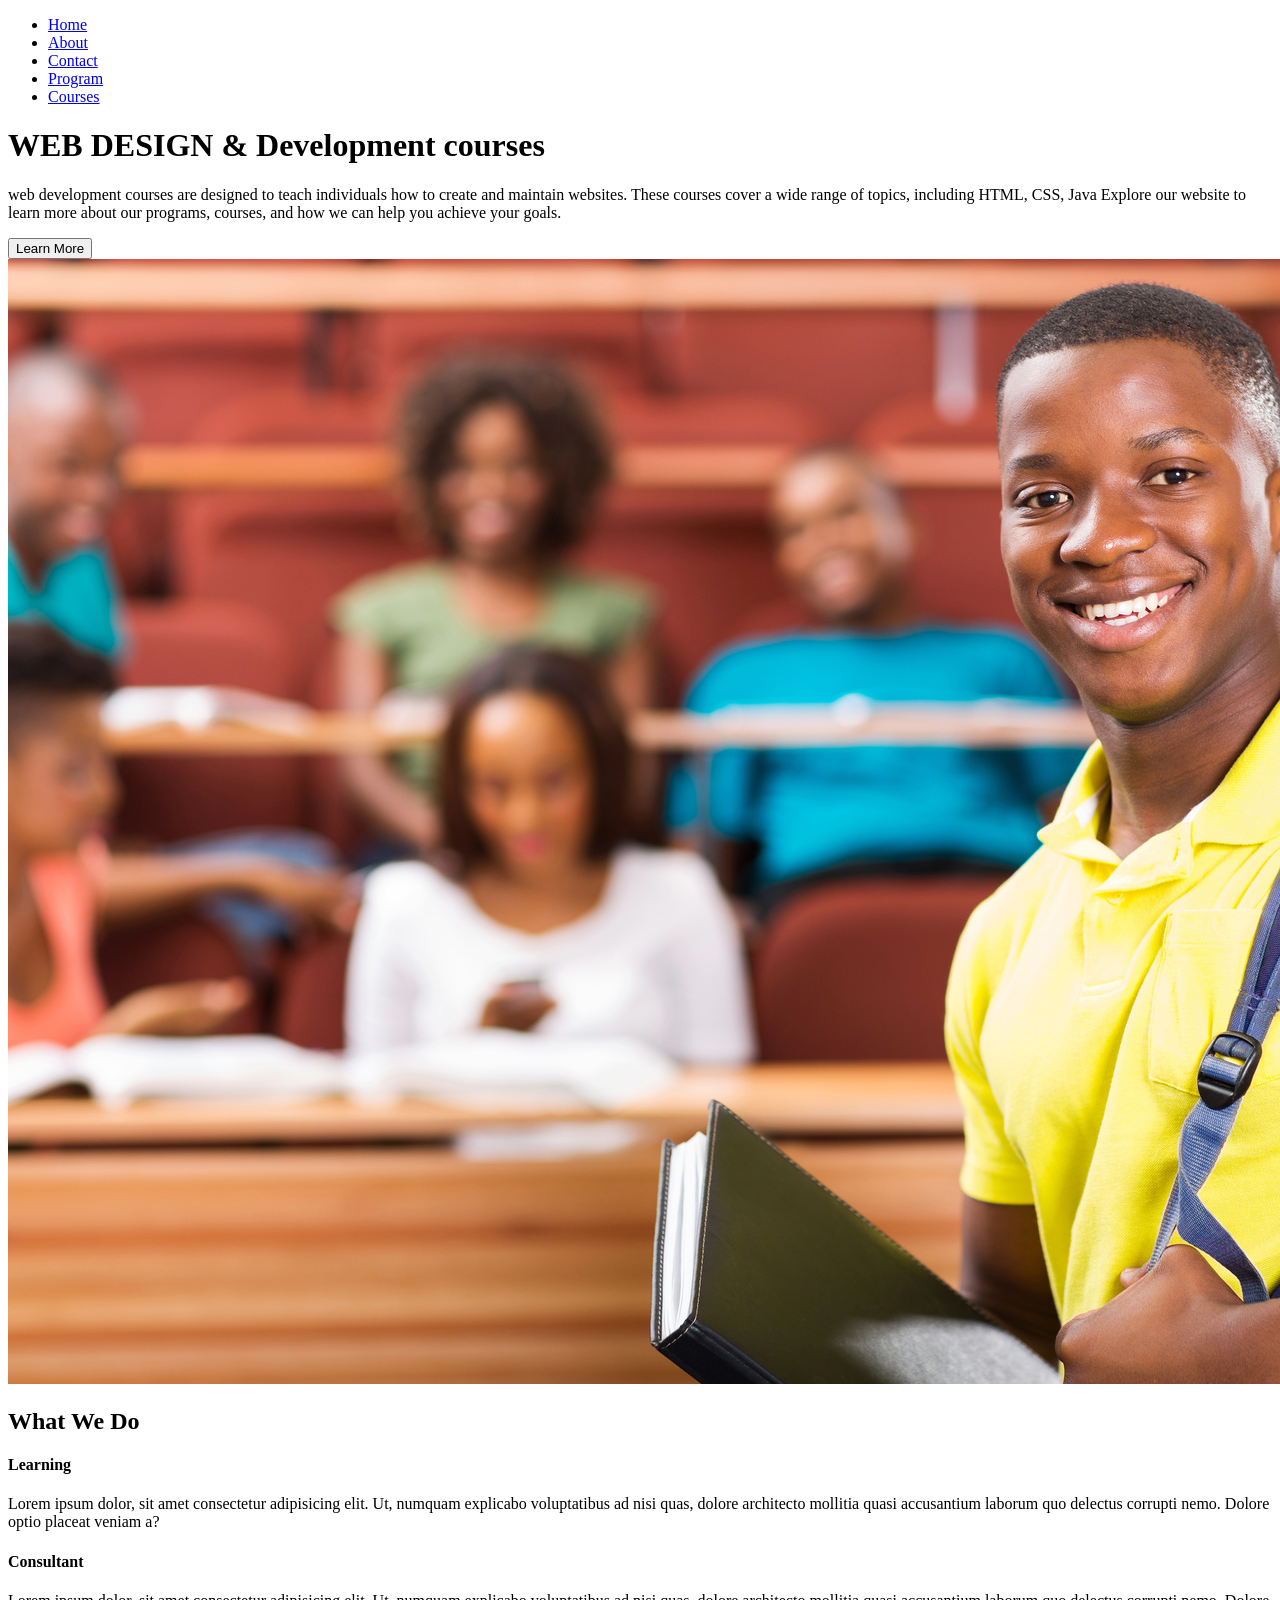
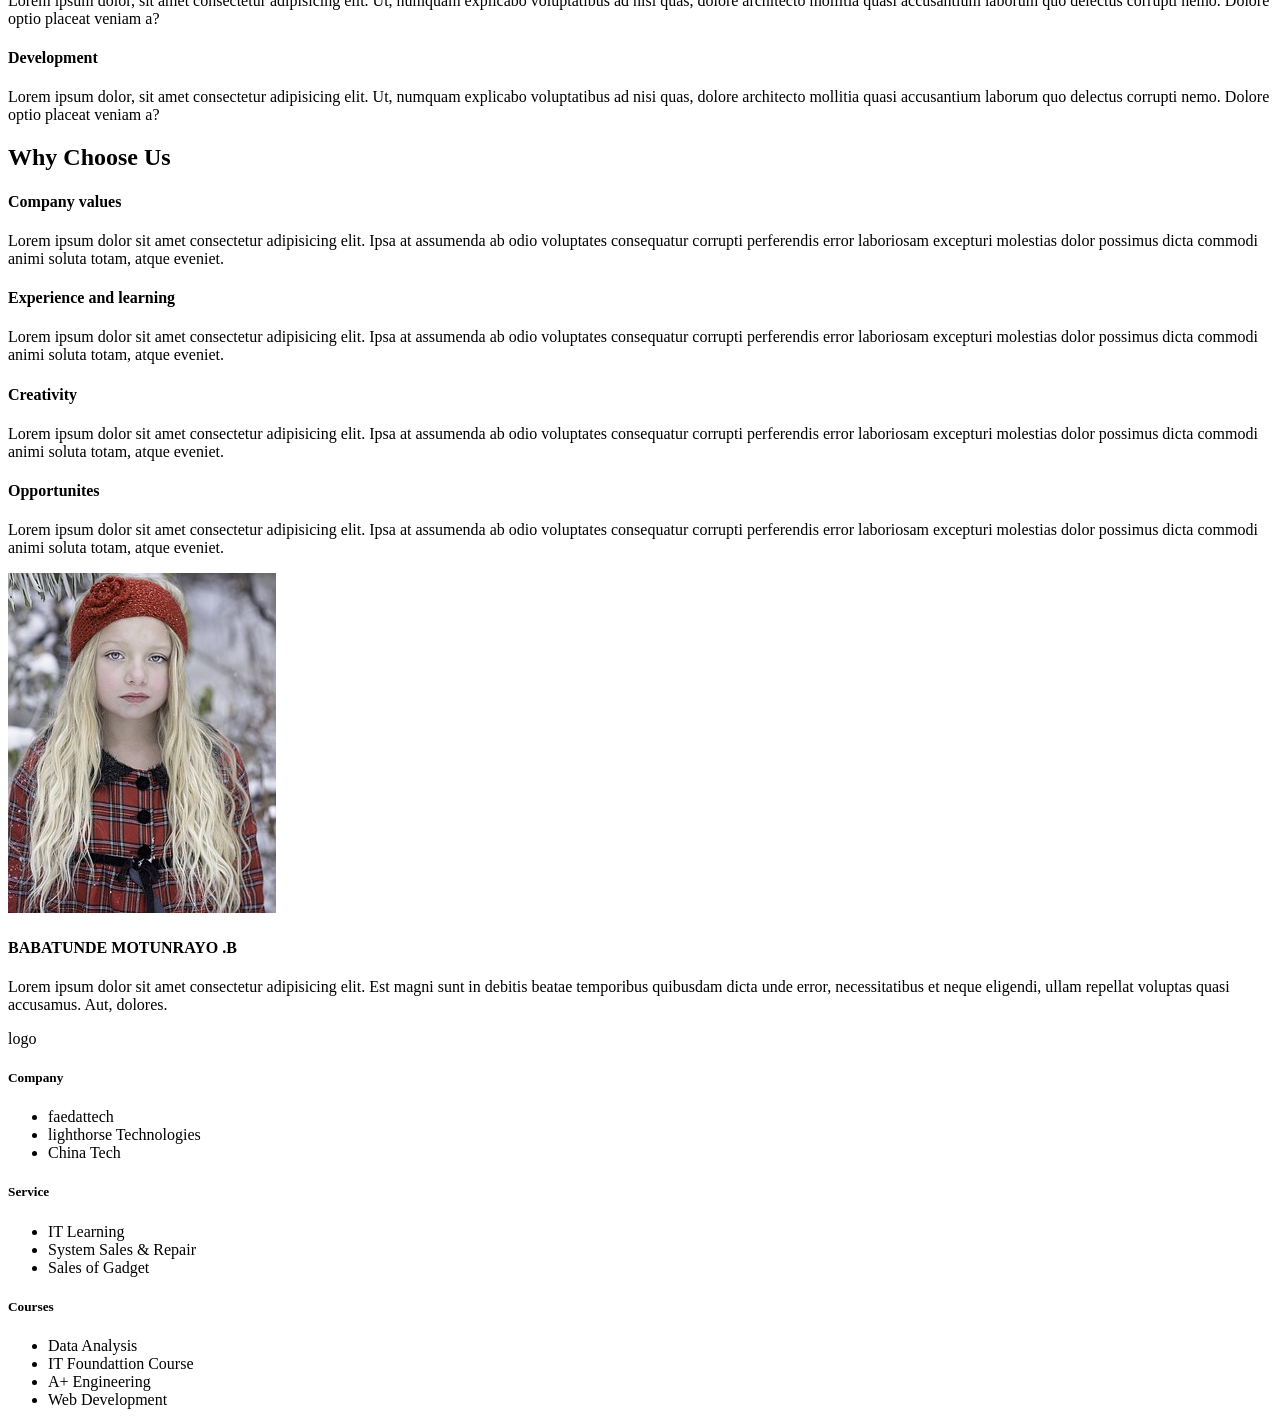
==== index.html @ ba1babfe "first commit" ====
<!DOCTYPE html>
<html lang="en">
<head>
    <meta charset="UTF-8">
    <meta name="viewport" content="width=device-width, initial-scale=1.0">
    <title>home page</title>
    <link rel="stylesheet" href="style.css">
</head>
<body>
    <main class="main_wrapperHome">

<!--------------------------navbar------------------------------->
   
    <nav>
        <ul>
            <li><a href="index.html"> Home</a></li>
            <li><a href="about.html"> About</a></li>
            <li><a href="contact.html"> Contact</a></li>
            <li><a href="program.html"> Program</a></li>
            <li><a href="courses.html"> Courses </a></li>
        </ul>
    </nav>

<!-----------------------mainheader--------------------------------------------->

<div class="mainheading">
   
    <div id="Main_headertext">
       <div class="MainPage_text"> 
        <h1> WEB DESIGN & 
        <span> Development courses </span> </h1>
   
                   <p> web development courses are designed to teach individuals how to create and maintain websites.
           These courses cover a wide range of topics, including HTML, CSS,
           Java Explore our website to learn more about our programs, courses, 
           and how we can help you achieve your goals. </p>
             <button type="button">Learn More</button>
        </div>

    </div>

    <img src="/assest/images/noun-student.jpg" alt="std" class="Header_img">
</div>


<!--------------------------------bigsection--------------------------------------------->
<div id="Big_section">

       <h2>What We Do</h2>

       <article id="WeDo_text">
    <div class="Do_text">
        <h4>Learning</h4>
       <p> Lorem ipsum dolor, sit amet consectetur adipisicing elit. Ut, numquam explicabo voluptatibus ad nisi quas, dolore architecto mollitia quasi accusantium 
        laborum quo delectus corrupti nemo. Dolore optio placeat veniam a?</p>
    </div>

    <div class="Do_text">
        <h4>Consultant</h4>
        <p>Lorem ipsum dolor, sit amet consectetur adipisicing elit. Ut, numquam explicabo voluptatibus ad nisi quas, dolore architecto mollitia quasi accusantium 
        laborum quo delectus corrupti nemo. Dolore optio placeat veniam a?</p>
    </div>

    <div class="Do_text">
        <h4>Development</h4>
       <p> Lorem ipsum dolor, sit amet consectetur adipisicing elit. Ut, numquam explicabo voluptatibus ad nisi quas, dolore architecto mollitia quasi accusantium 
        laborum quo delectus corrupti nemo. Dolore optio placeat veniam a?</p>
    </div>
 </article>

</div>


<!--------------------------------------why choose us---------------------------------------------->
   
<div class="why_choose_us">

    <h2>Why Choose Us</h2>

    <article id="choose_us">

      
<div class="why_us">
    <h4> Company values</h4>
   <p> Lorem ipsum dolor sit amet consectetur adipisicing elit. Ipsa at assumenda ab odio
    voluptates consequatur corrupti perferendis error laboriosam excepturi molestias dolor
    possimus dicta commodi animi soluta totam, atque eveniet.</p>
</div>

<div class="why_us">
    <h4> Experience and learning</h4>
    <p>Lorem ipsum dolor sit amet consectetur adipisicing elit. Ipsa at assumenda ab odio
    voluptates consequatur corrupti perferendis error laboriosam excepturi molestias dolor
    possimus dicta commodi animi soluta totam, atque eveniet.</p>
</div>

<div class="why_us">
    <h4> Creativity</h4>
    <p>Lorem ipsum dolor sit amet consectetur adipisicing elit. Ipsa at assumenda ab odio
    voluptates consequatur corrupti perferendis error laboriosam excepturi molestias dolor
    possimus dicta commodi animi soluta totam, atque eveniet.</p>
</div>

<div class="why_us">
    <h4> Opportunites</h4>
    <p>Lorem ipsum dolor sit amet consectetur adipisicing elit. Ipsa at assumenda ab odio
    voluptates consequatur corrupti perferendis error laboriosam excepturi molestias dolor
    possimus dicta commodi animi soluta totam, atque eveniet.</p>
</div>

</article>

</div>


<!--------------------------------------testimonials---------------------------------->

<div id="testimonals">

    <img src="/assest/images/beautiful-girl-1054377__340.jpg" alt="girl" class="girl">
    <h4>BABATUNDE MOTUNRAYO .B</h4>
       <p> Lorem ipsum dolor sit amet consectetur adipisicing elit. Est magni sunt in debitis beatae
        temporibus quibusdam dicta unde error, necessitatibus et neque eligendi, ullam repellat voluptas quasi accusamus. Aut, dolores.</p>
</div>

 <!----------------------------------------footer--------------------------------------->
<footer id="Footer_text">

<div>
    logo
</div>

<div class="footer">

    <h5> Company</h5>
    <ul>
        <li>faedattech</li>
        <li>lighthorse Technologies</li>
        <li>China Tech</li>

    </ul>
</div>

<div class="footer">
    <h5> Service</h5>
     <ul>
        <li>IT Learning</li>
        <li>System Sales  & Repair</li>
        <li>Sales of Gadget</li> 

    </ul>
    
    
</div>

<div class="footer">
    <h5> Courses</h5>

     <ul>
        <li>Data Analysis</li>
        <li>IT Foundattion Course</li>
        <li>A+ Engineering</li>
        <li>Web Development</li>

    </ul>
   
</div>

</footer>





</body>
</html>
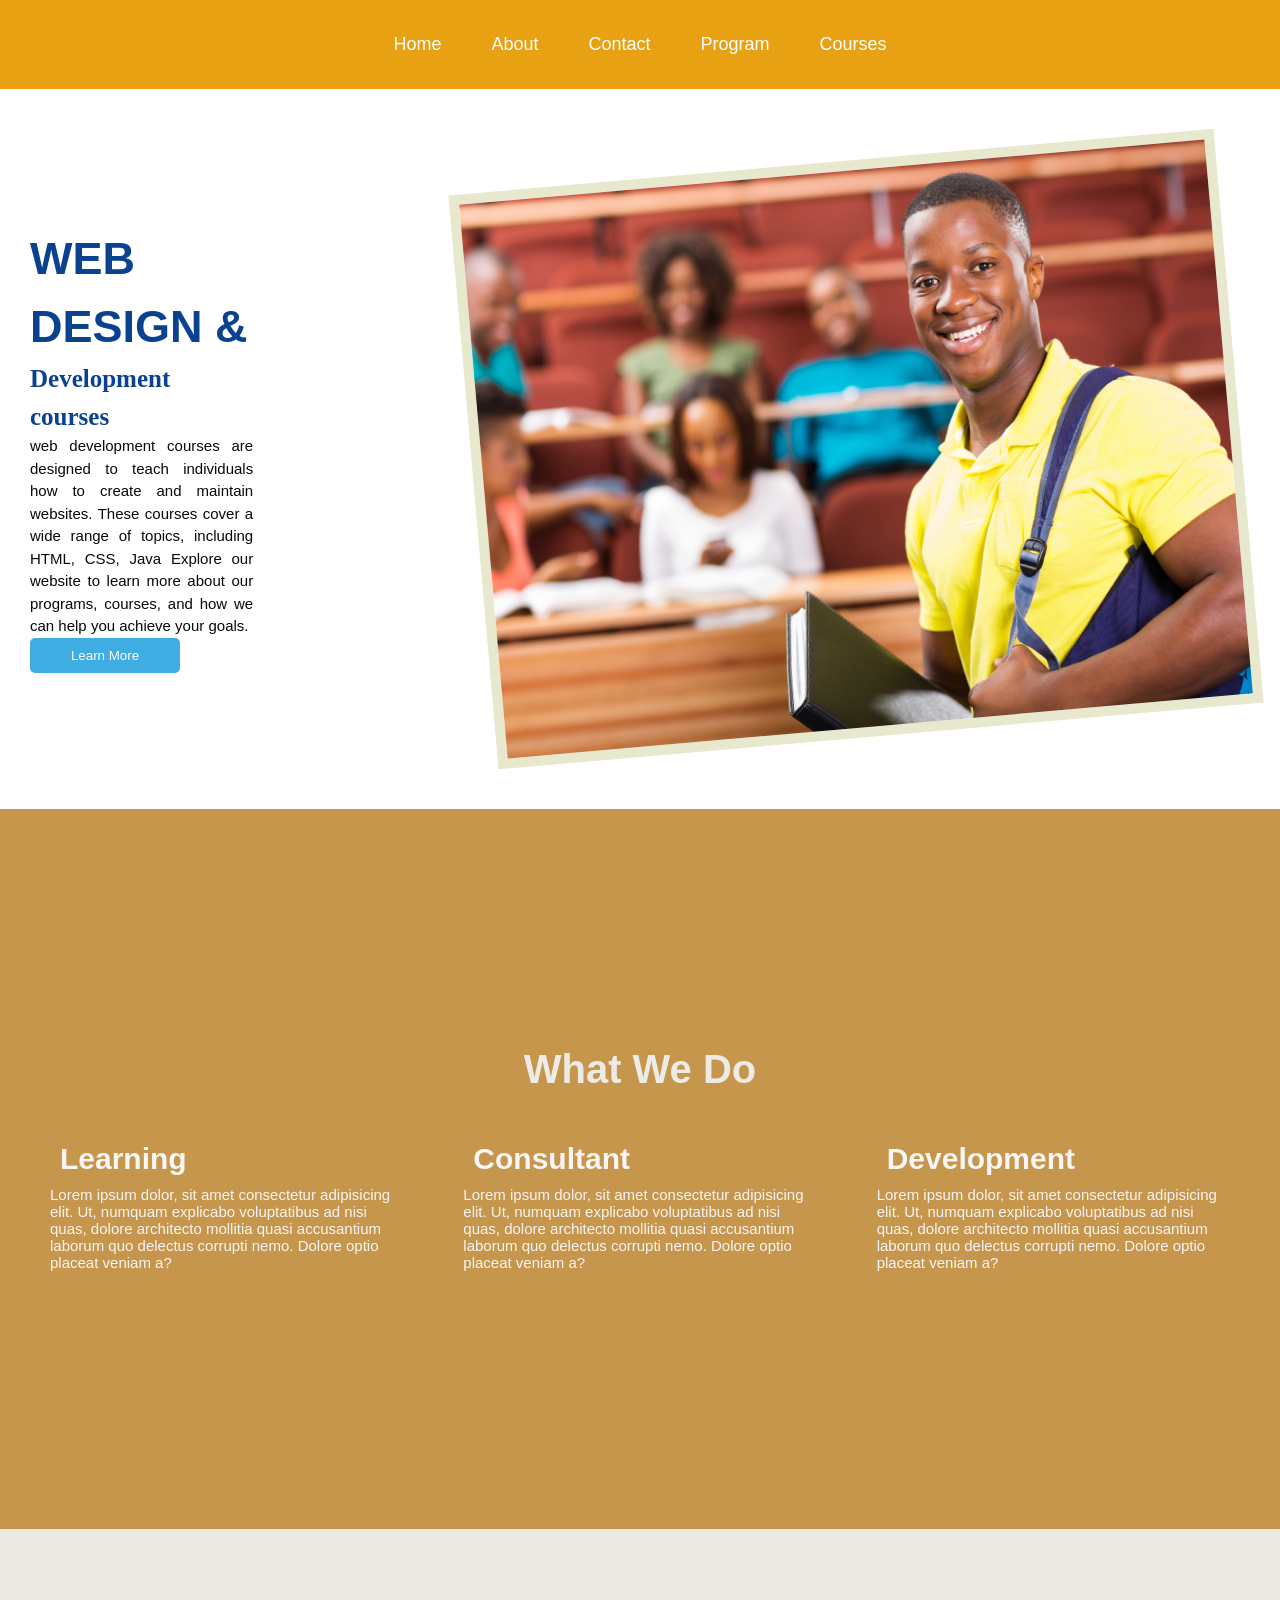
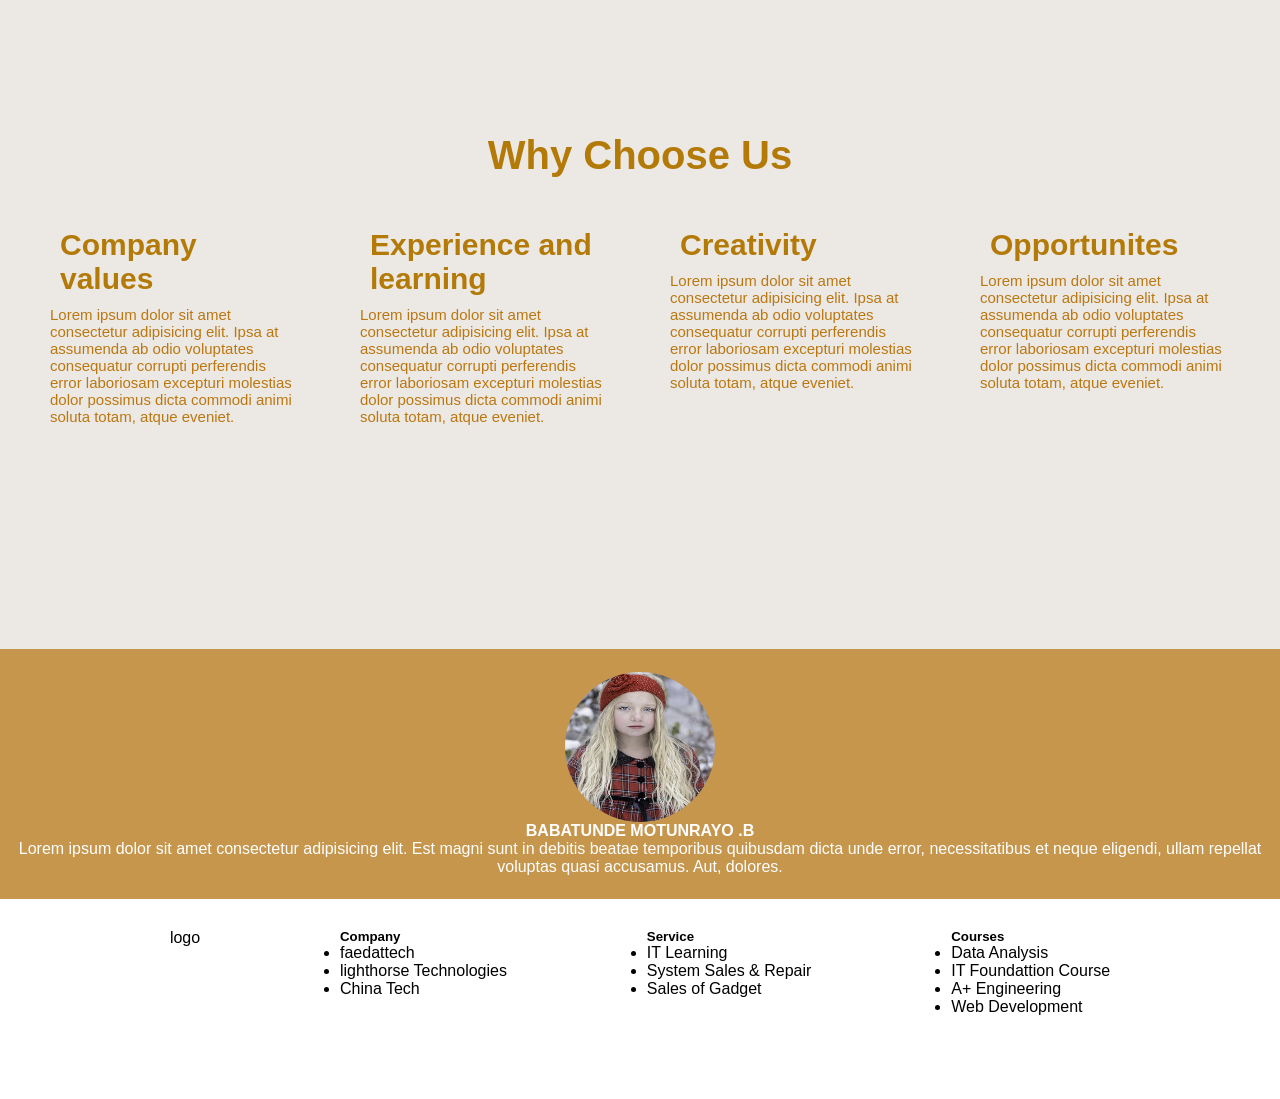
==== commit 9cd7c1f4: "new update" ====
--- a/index.html
+++ b/index.html
@@ -4,7 +4,8 @@
     <meta charset="UTF-8">
     <meta name="viewport" content="width=device-width, initial-scale=1.0">
     <title>home page</title>
-    <link rel="stylesheet" href="style.css">
+    <link rel="stylesheet" href="/assest/css/style.css">
+    
 </head>
 <body>
     <main class="main_wrapperHome">
--- a/assest/css/style.css
+++ b/assest/css/style.css
@@ -0,0 +1,476 @@
+*{
+    margin: 0;
+    padding: 0;
+    box-sizing: border-box;
+    font-family: 'Poppins', sans-serif;
+    
+}
+.main_wrapperHome{
+    
+    background-image: url(/assest/images/bubble-1896125__340.jpg);
+    background-size: cover;
+    background-repeat: no-repeat;  
+
+}
+
+
+nav{
+    display: flex;
+    justify-content: center;
+    align-items: center;
+    padding: 20px;
+    background-color: #e8a113; 
+    position: static;
+    top: 0;
+    
+}
+
+nav>ul {
+    display: flex;
+    list-style: none;
+    justify-content: space-around;
+}
+
+a:link, a:visited {
+    text-decoration: none;
+    color: #fff;
+    padding: 14px 25px;
+    font-size: 18px;
+    display: inline-block;
+    border-radius: 5px;
+    border: none;
+   
+}
+
+a:hover, a:active {
+    color: #080808;   
+     background-color: rgb(246, 246, 246);
+   
+}
+
+#Big_section{
+    background-color: #c7964d;
+    flex-direction: column;
+    display: flex;
+    justify-content: center;
+    align-items: center;
+    width: 100%;
+    height: 80vh;
+   
+
+}
+.Do_text{
+    display: inline-block;
+    color: #f7f5f5;
+    font-size: 15px;
+    text-align: left;
+    padding: 30px;
+   
+}
+
+#WeDo_text {
+    display: flex;
+    flex-direction: row;
+    color: #f7f5f5;
+    font-size: 30px;
+    text-align: left;
+    padding: 10px;
+}
+
+
+#Big_section>h2{
+    display: flex;
+   text-align: center;
+   align-content: center;
+    color: #edebe8;
+    font-size: 40px;
+    margin-top: 20px;
+
+}
+
+
+.why_choose_us>h2{
+    color: #b37a08;
+    display:flex ;
+    text-align: center;
+    align-content: center ;
+    font-size:40px ;
+    margin-top: 20px;
+}
+
+#Big_section,.Do_text>h4{
+    color: #f7f5f5;
+    font-size: 30px;
+    text-align: left;
+    padding: 10px;
+}
+
+
+.why_choose_us{
+    background-color: #ece9e5;
+    flex-direction: column;
+    display: flex;
+    justify-content: center;
+    align-items: center;
+    width: 100%;
+    height: 80vh;
+    
+}
+
+
+.why_us{
+    display: inline-block;
+    font-size: 15px;
+    text-align: left;
+    padding: 30px;
+    color: #bb7710;
+
+}
+
+
+#choose_us{
+    display: flex;
+    flex-direction: row;
+    font-size: 30px;
+    text-align: left;
+    padding: 10px;
+}
+
+.why_choose_us,.why_us>h4{
+    color: #b37a08;
+    font-size: 30px;
+    text-align: left;
+    padding: 10px;
+}
+    
+.mainheading {
+    display: flex;
+    flex-direction: row;
+    justify-content: center;
+    align-items: center;
+    height: 80vh;
+    text-align: left;
+    color: #090909;
+    background-color: #ffffff;
+    font-size: 10px;
+}
+
+.Main_headertext {
+    color: #010101;
+    margin-left: 20px;
+    padding: 20px;
+
+}
+
+.Main_headertext, .MainPage_text>h1 {
+        color: #0a4290;
+        font-size: 45px;
+
+}
+
+.Main_headertext, .MainPage_text,h1>span{
+    font-family: 'Times New Roman', Times, serif;
+     display: block;
+     margin: 0;
+     font-size: 25px;
+}
+
+.Main_headertext, .MainPage_text,h1,span>p{
+    font-size: 15px;
+    text-align: justify;
+}
+
+.MainPage_text{
+     width: 60%;
+     padding: 30px;
+     line-height: 1.5;
+
+}
+
+.Header_img{
+    height: 80%;
+    padding: auto;
+    width: 60%;
+    margin-right: 40px;
+    border: 10px solid rgb(232, 232, 207) ;
+    box-shadow: #000000;
+    transform: rotate(-5deg);
+   }
+
+h2{
+    text-align: center;
+    color: #edebe8;
+    font-size: 50px;
+    margin-top: 20px;
+}
+
+.firstweb_text{
+    font-size: 20px;
+    color: #f7f5f5;
+    align-items: center;
+  
+}
+
+.About_text {
+    font-size: 20px;
+    color: #f7f5f5;
+    text-align: center;
+    align-content: center;
+
+}
+
+.contact_heading {
+    background-image: url(/assest/images/atlantis_the_palm_dubai-1920x1080.jpg);
+    background-size: cover;
+    background-repeat: no-repeat;
+    width: 100%;
+    height: 600px;
+    align-content: center;
+    font-size: 100px;
+    margin: 0;
+    text-shadow: 3px 3px 5px rgb(1, 0, 5);
+}
+.contact_text{
+    background-color: #fff;
+    width: 100%;
+    height: 300px;
+    align-content: center;
+    padding: 20px;
+    align-items: center;
+    text-align: center;
+    justify-content: center;
+    font-size: 20px;
+
+}
+
+button {
+    width: 150px;
+    padding: 10px;
+    color: white;
+    background-color: rgb(63, 172, 227);
+    border-radius: 5px;
+    border: none;
+    cursor: pointer;
+}
+
+button:hover{
+    color: #cb3434;
+    background-color: rgb(237, 240, 244);
+}
+
+#Course_BigWrapper {
+   width: 100%;
+   height: 100%;
+}
+
+.Main_header_Wrapper {
+    display: flex;
+    flex-direction: row;
+    height: 100vh;
+    color: #010101;
+    font-size: 20px;
+    background-color: white;
+    
+}
+
+.course_img{
+    width: 50%;
+    height: 100%;
+    object-fit: cover;
+}
+
+.Main_header_courses {
+    display: flex;
+    flex-direction: column;
+    justify-content: center;
+    align-items: center;
+    max-height: 100%;
+    max-width: 50%;
+    text-align: center;
+    color: #010101;
+    font-size: 60px;
+}
+.Main_header_courses h1{
+    font-size: 70px;
+    
+}
+.Main_header_courses p{
+    font-size: 30px;
+    margin-top: 20px;
+}
+#section_wrapper{
+    display: flex;
+    flex-direction: column;
+    justify-content: center;
+    align-items: center;
+}
+
+.categories{
+
+    font-size: 40px;
+    margin-bottom: 30px;
+    color: #0a0101;
+    padding: 20px;
+    background-color: rgb(108, 197, 232);
+    width: 100%;
+    text-align: center;
+}
+
+#Our_Courses{
+    display: flex;
+    flex-direction: column;
+    align-items: center;
+    width: 100%;
+    height: 100%;
+}
+
+.Courses_List{
+    display: flex;
+    flex-direction: row;
+    justify-content: space-around;
+    align-items: center;
+    width: 100%;
+    height: 100%;
+    border: 1px solid #ccc;
+    
+}
+.image_wrapper{
+    display: flex;
+    flex-direction: column;
+    justify-content: center;
+    align-items: center;
+}
+
+
+#Program_wrapper{
+    width: 100%;
+    height: 100vh;
+    margin: 0;
+}
+
+.Program_header {
+    background-image: url(/assest/images/slc_cover_img_7.jpg);
+    background-size: cover;
+    background-repeat: no-repeat;
+    max-width: 100%;
+    height: 60vh;
+    margin: 0;
+    color: #f7f5f5; 
+    position: relative;
+}
+
+.program_text {
+  
+    color: rgb(248, 243, 243);
+    width: 40%;
+    height: 40vh;
+    position: absolute;
+    padding: 30px;
+    margin-bottom: 20px;
+    z-index: 2;
+    justify-content: center;
+    align-content: center;
+    bottom: 0;
+    font-size: 10px;
+}
+
+.header_program {
+    font-size: 50px;
+    text-align: left;
+    margin-top: 20px;
+    color: #ffffff;
+    line-height: -0.1;
+    align-items: center;
+}
+
+.HeadtextProg{
+    font-size: 15px;
+    text-align: left;
+    margin-top: 20px;
+    color: #ffffff;
+}
+
+.Program_List{
+    display: grid;
+    grid-template-columns: repeat(2, 1fr);
+    gap: 20px;
+    width: 100%;
+    height: 100%;
+    padding: 20px;
+    
+}
+
+.Program_list_item{
+    display: flex;
+    margin-top: 20px;
+    flex-direction: column;
+    justify-content: center;
+    align-items: center;
+    padding: 20px;
+    border-radius: 10px;
+    background-color: rgb(88, 172, 227);
+    
+}
+
+.Program_list_item:hover{
+    background-color: rgb(63, 172, 227);
+    color: #fff;
+    transform: scale(1.05);
+    cursor: pointer;
+}
+.about_header{
+   
+    width: 100%;
+    height: 60vh;
+    margin: 0;
+    color: #030303;
+    font-size: 50px;
+    text-align: center;
+}
+
+.About_text{
+   
+ color: #151414;
+  }
+
+ 
+  #testimonals {
+    width: 100%;
+    height: 250px;
+    background-color: #c7964d;
+    display: flex;
+    flex-direction: column;
+    align-items: center;
+    justify-content: center;
+  }
+
+.girl {
+    width: 150px;
+    height: 150px;
+    border-radius: 50%;
+}
+#testimonals>h4{
+    color: white;
+}
+
+#testimonals>p{
+    color: white;
+    text-align: center;
+}
+footer{
+    background-color: white;
+    height: 200px;
+    
+}
+
+.footer {
+    display: flex;
+    flex-direction: column;
+}
+
+#Footer_text {
+    display: flex;
+    flex-direction: row;
+    justify-content: space-evenly;
+    padding: 30px;
+}
